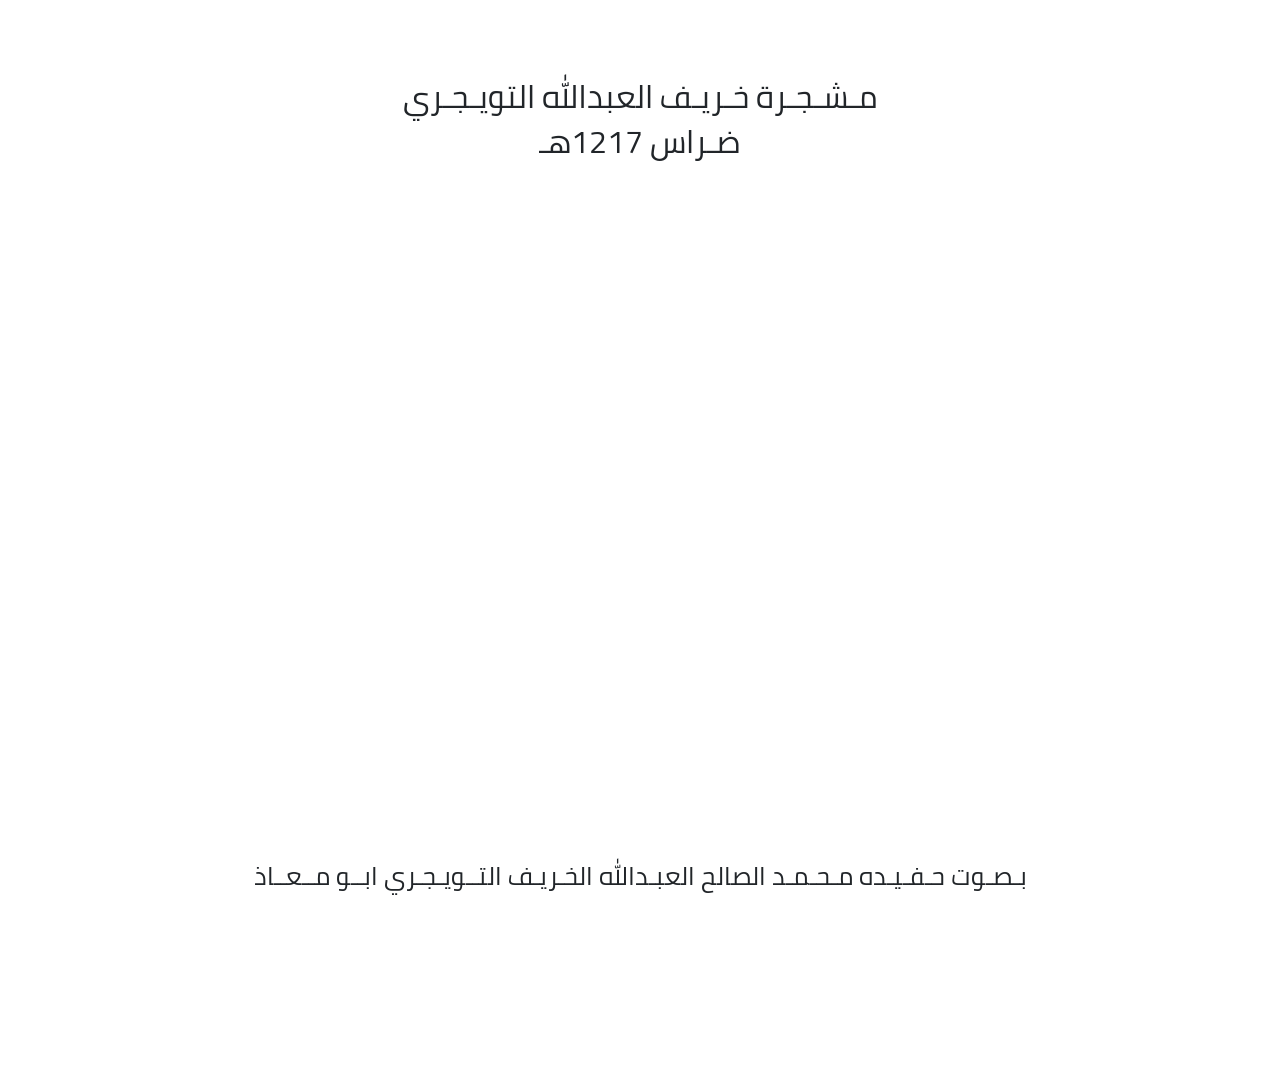
==== index.html @ e3bee6c8 "fixing bugs" ====
<!DOCTYPE html>
<html>
<head>
  <meta charset="utf-8">
  <title>مـشـجـرة خـريـف العبدالله التويـجـري ـ ضـراس 1217هـ</title>
  <meta name="viewport" content="width=device-width, initial-scale=1.0, maximum-scale=1.0, user-scalable=no">
  <meta property="og:image" itemprop="image" content="./static/img/img.png">
  <meta property="og:image:secure_url" itemprop="image" content="./static/img/img.png">
  <meta name="twitter:image" itemprop="image" content="./static/img/img.png">
  <meta property="og:type" content="website" />
  <link rel="stylesheet" href="./static/bootstrap-4.4.1-dist/css/bootstrap.css">
  <link rel="stylesheet" href="./static/css/main.css">
  <link rel="stylesheet" href="./static/css/main_rtl.css">
  <script src="./static/js/main.js"></script>
</head>


<body>
<div class="container pt-5">
  
  <h1 class="pt-5 text-center">
    مـشـجـرة خـريـف العبدالله التويـجـري
  </h1>
  
  <h1 class="text-center">
    ضـراس 1217هـ
  </h1>
  
  <div class="embed-responsive embed-responsive-16by9 mt-5">
    <iframe class="embed-responsive-item"  width="560" height="315" src="https://www.youtube.com/embed/NsmBAnLiPNc" frameborder="0" allow="accelerometer; autoplay; encrypted-media; gyroscope; picture-in-picture" allowfullscreen></iframe>
  </div>
  <h2 class="pt-5 text-center">
    بـصـوت حـفـيـده  مـحـمـد الصالح العبـدالله الخـريـف التــويـجـري 
   ابــو مــعــاذ
  </h2>
</div>
  
<br>
<br>
<br>
<br>
<br>

</body>
</html>
---- static/css/main.css ----
:root {
  --font-color-1: #3D3D3D;
  --font-color-2: #ffffff;
  --bg-color-1: #007672;
  --bg-color-2: #3D3D3D;
  --bg-color-footer: #404041;
  font-size: 1vw;
}

@font-face {
	font-family:'cairo-regular';
  src: local('cairo-regular'), local('Cairo-Regular'), local('Cairo Regular'),
    url('../fonts/cairo/Cairo-Regular.ttf') format('TrueType');
}

@font-face {
	font-family:'cairo-bold';
  src: local('cairo-bold'), local('Cairo-Bold'), local('Cairo Bold'),
    url('../fonts/cairo/Cairo-Bold.ttf') format('TrueType');
}

.regular {
  font-family: cairo-regular, TimesNewRoman, sans-serif;
}

.bold {
  font-family: cairo-bold, TimesNewRoman, sans-serif;
}

.no_select
{
  -webkit-touch-callout: none;
	-webkit-user-select: none;
	-khtml-user-select: none;
	-moz-user-select: none;
	-ms-user-select: none;
	user-select: none;
	-webkit-tap-highlight-color: rgba(255, 255, 255, 0);
}

head, body {
  font-family: cairo-regular, TimesNewRoman, sans-serif;
  width: 100vw;
  position: relative;
  font-size: 1.4rem;
  line-height: 3rem;
  overflow-x: hidden;
}

.body_root {
  position: relative;
  width: 100vw;
  overflow: hidden;
}

.max_width {
  margin: 0 auto;
  padding: 1rem;
  width: 1000px;
}

header {
  display: flex;
  padding-top: 1rem;
  height: 10rem;
  background: linear-gradient(90deg, var(--bg-color-1) 0%, var(--bg-color-2) 100%);
  color: var(--font-color-2);
  fill: var(--font-color-2);
}

.header_menu {
  display: none;
  margin: 1rem;
  width: 2.5rem;
  height: 2rem;
  cursor: pointer;
  z-index: 9;
}

.header_logo {
  margin: 0 4rem;
  width: 15rem;
  height: 8rem;
  background-image: url(../img/logo.png);
  background-size: contain;
  background-repeat: no-repeat;
  background-position: center;
  z-index: 9;
}

.header_languages {
  margin-right: 0;
  margin-left: auto;
}

footer {
  display: flex;
  flex-wrap: wrap;
  padding-top: 5rem;
  background: var(--bg-color-footer);
  color: var(--font-color-2);
}

footer section {
  margin: 0 2rem;
}

footer footer {
  display: block;
  width: 100%;
  text-align: center;
}

a {
  color: inherit!important;
  text-decoration: none!important;
}

@media (max-width: 1000px) {
  :root {
    font-size: 10px;
  }

  .max_width {
    width: 100vw;
  }

  .header_menu {
    display: block;
  }

  .side_links_root {
    position: fixed;
    display: none;
    top: 0px;
    left: 0px;
    width: 100vw;
    padding: 100vh;
    background: #ffffffaa;
    overflow: hidden;
    z-index: 15;
  }

  .side_links {
    position: fixed;
    display: none;
    top: 0;
    left: 4rem;
    width: 30rem;
    padding: 2rem;
    background: var(--bg-color-1);
    box-shadow: 0 0.5rem 1rem rgba(0, 0, 0, 0.15) !important;
    overflow: hidden;
  }
  
  .side_links a {
    display: block;
    font-size: 1.3rem;
    line-height: 2.7rem;
    color: var(--font-color-2)!important;
  }
  
  .side_links_close {
    display: block;
    font-size: 2.5rem;
    padding-bottom: 1rem;
    cursor: pointer;
  }
}


@media (max-width: 600px) {
  :root {
    font-size: 8px;
  }
  .max_width {
    width: 100vw;
  }
}


@media (min-width: 1001px) {
  .side_links_root {
    display: block!important;
  }

  .side_links {
    display: block!important;
  }

  .side_links a {
    margin: 1rem;
  }
    
  .side_links_close {
    display: none;
  }
}
---- static/css/main_rtl.css ----
body {
  direction: rtl;
  text-align: right;
}

.header_languages {
  margin-right: auto;
  margin-left: 0;
}

@media (max-width: 980px)
{
  body {
    display: block;
  }
}

@media (max-width: 600px)
{
  body {
    display: block;
  }
}
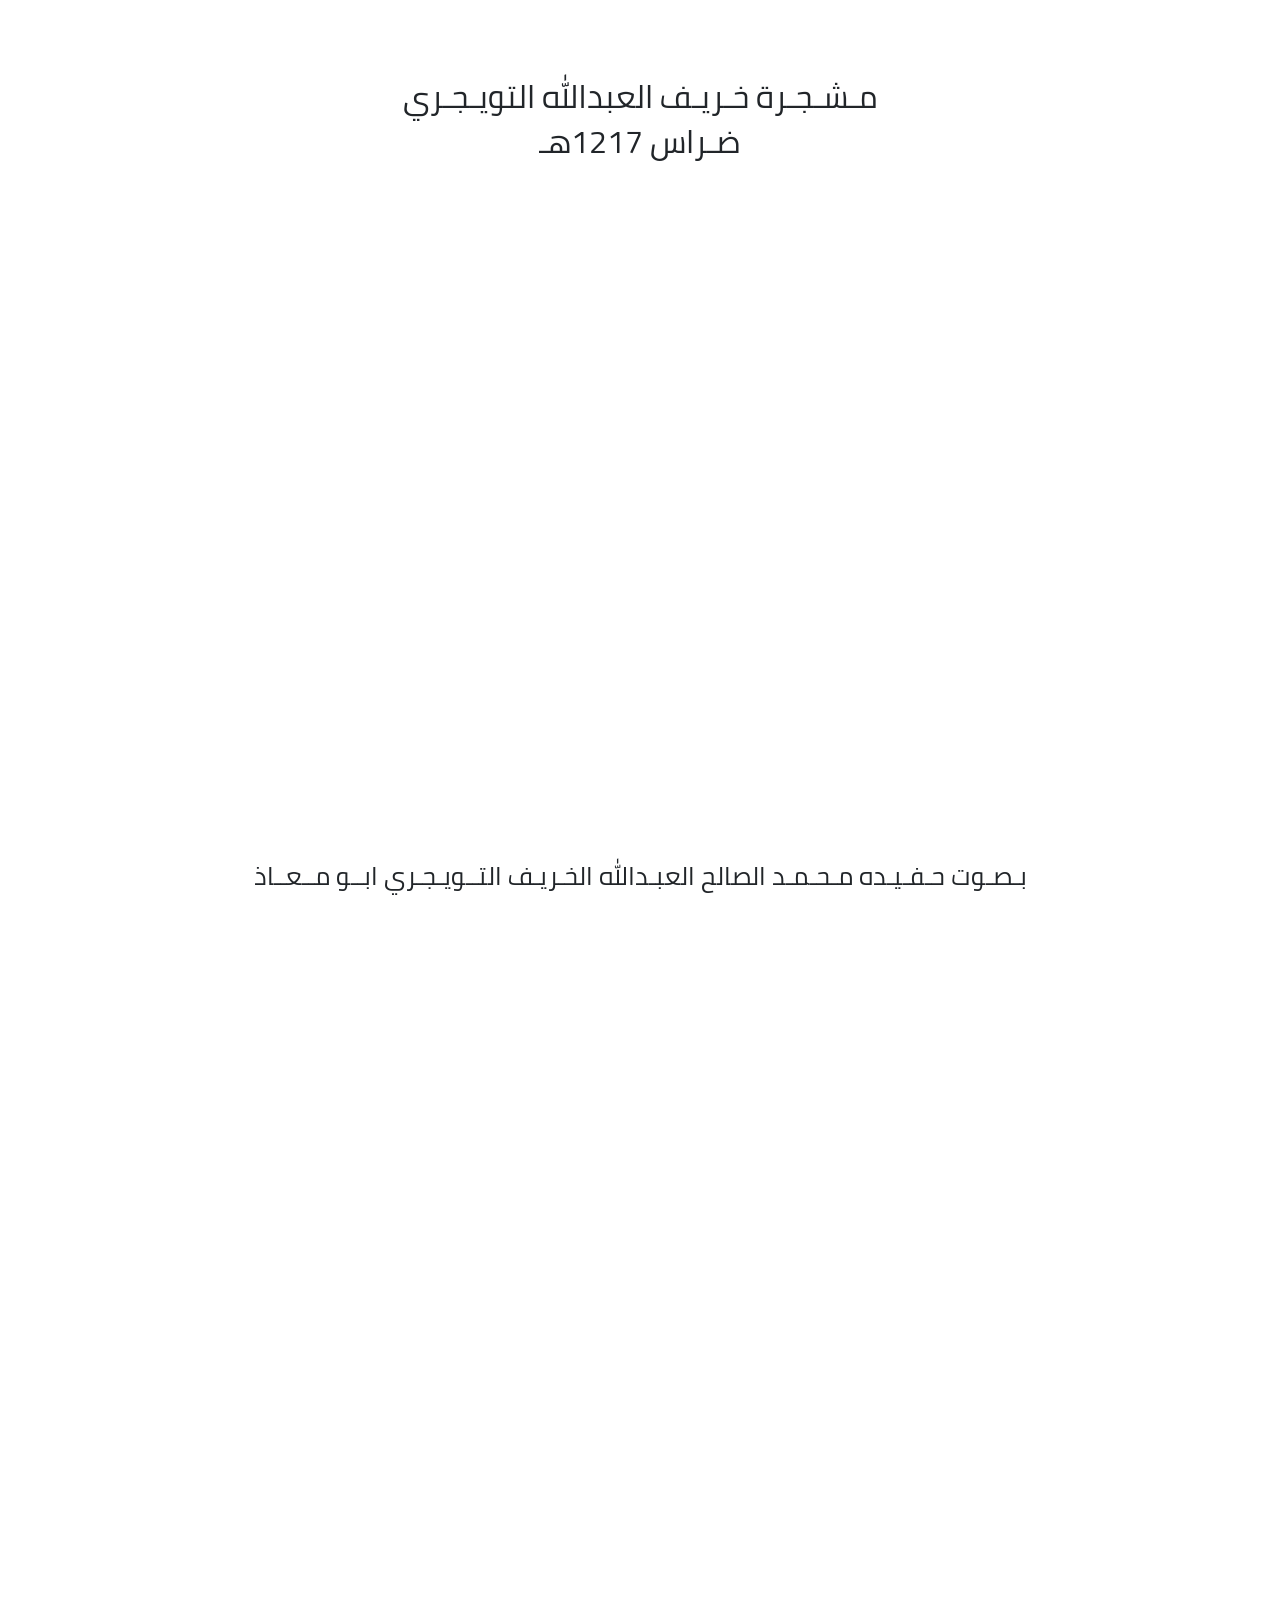
==== commit 1c3da972: "Update index.html" ====
--- a/index.html
+++ b/index.html
@@ -27,12 +27,16 @@
   </h1>
   
   <div class="embed-responsive embed-responsive-16by9 mt-5">
-    <iframe class="embed-responsive-item"  width="560" height="315" src="https://www.youtube.com/embed/NsmBAnLiPNc" frameborder="0" allow="accelerometer; autoplay; encrypted-media; gyroscope; picture-in-picture" allowfullscreen></iframe>
+    <iframe class="embed-responsive-item"  width="560" height="315" src="https://www.youtube.com/embed/OnrF1ufpSOM" frameborder="0" allow="accelerometer; autoplay; encrypted-media; gyroscope; picture-in-picture" allowfullscreen></iframe>
   </div>
   <h2 class="pt-5 text-center">
     بـصـوت حـفـيـده  مـحـمـد الصالح العبـدالله الخـريـف التــويـجـري 
    ابــو مــعــاذ
   </h2>
+
+  <div class="embed-responsive embed-responsive-16by9 mt-5">
+    <iframe src="https://khraif-1217.s3.eu-central-1.amazonaws.com/khraif-1217_compressed.pdf" width="600" height="500" loading="lazy"></iframe>
+  </div>
 </div>
   
 <br>
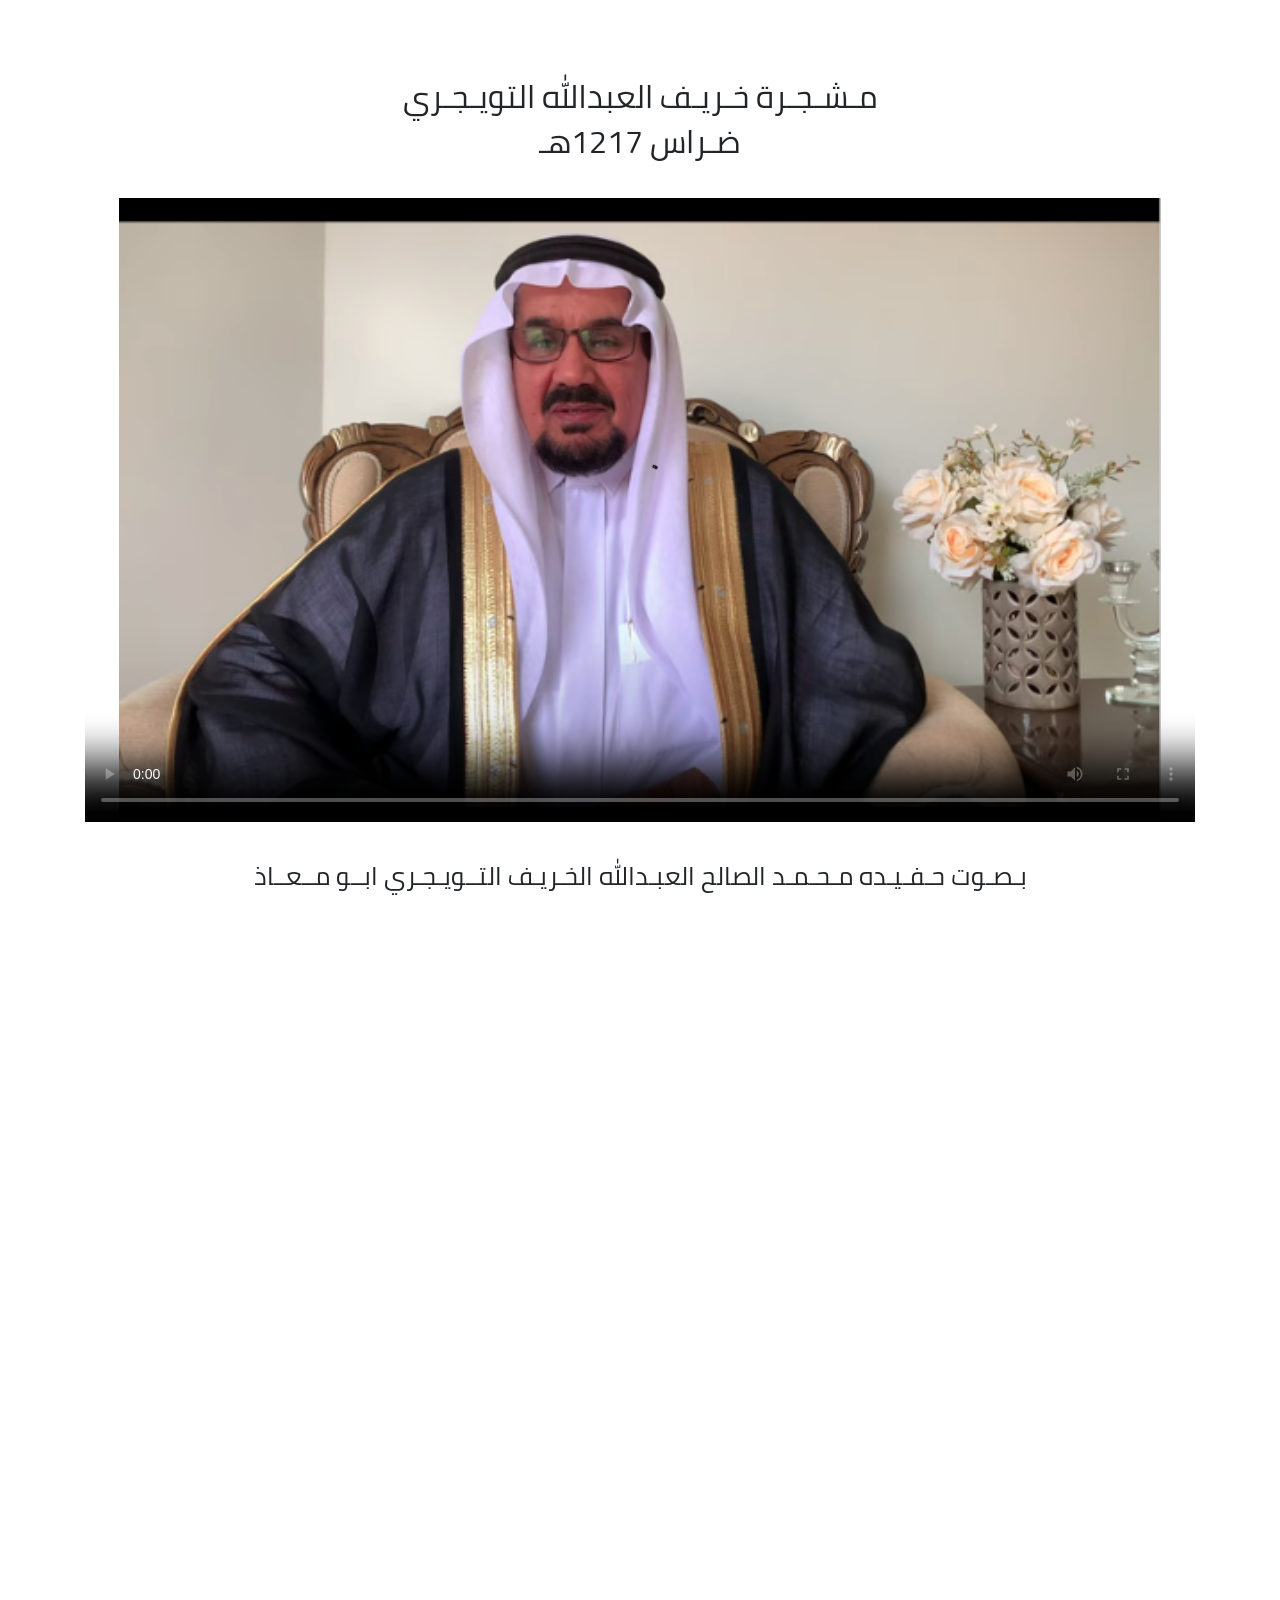
==== commit 52739bca: "fix: redirect in index.html" ====
--- a/index.html
+++ b/index.html
@@ -1,49 +1,15 @@
 <!DOCTYPE html>
 <html>
+
 <head>
-  <meta charset="utf-8">
-  <title>مـشـجـرة خـريـف العبدالله التويـجـري ـ ضـراس 1217هـ</title>
-  <meta name="viewport" content="width=device-width, initial-scale=1.0, maximum-scale=1.0, user-scalable=no">
-  <meta property="og:image" itemprop="image" content="./static/img/img.png">
-  <meta property="og:image:secure_url" itemprop="image" content="./static/img/img.png">
-  <meta name="twitter:image" itemprop="image" content="./static/img/img.png">
-  <meta property="og:type" content="website" />
-  <link rel="stylesheet" href="./static/bootstrap-4.4.1-dist/css/bootstrap.css">
-  <link rel="stylesheet" href="./static/css/main.css">
-  <link rel="stylesheet" href="./static/css/main_rtl.css">
-  <script src="./static/js/main.js"></script>
+    <meta charset="utf-8">
+    <title>تحويل</title>
+    <meta http-equiv="refresh"
+        content="0; url=./مــشــجــرة_خــريــف_الـعـبـدالله_الـتـويـجـري_ضــراس_1217هـ/index.html" />
 </head>
 
+<body>
+    <p>تحويل</p>
+</body>
 
-<body>
-<div class="container pt-5">
-  
-  <h1 class="pt-5 text-center">
-    مـشـجـرة خـريـف العبدالله التويـجـري
-  </h1>
-  
-  <h1 class="text-center">
-    ضـراس 1217هـ
-  </h1>
-  
-  <div class="embed-responsive embed-responsive-16by9 mt-5">
-    <iframe class="embed-responsive-item"  width="560" height="315" src="https://www.youtube.com/embed/OnrF1ufpSOM" frameborder="0" allow="accelerometer; autoplay; encrypted-media; gyroscope; picture-in-picture" allowfullscreen></iframe>
-  </div>
-  <h2 class="pt-5 text-center">
-    بـصـوت حـفـيـده  مـحـمـد الصالح العبـدالله الخـريـف التــويـجـري 
-   ابــو مــعــاذ
-  </h2>
-
-  <div class="embed-responsive embed-responsive-16by9 mt-5">
-    <iframe src="https://khraif-1217.s3.eu-central-1.amazonaws.com/khraif-1217_compressed.pdf" width="600" height="500" loading="lazy"></iframe>
-  </div>
-</div>
-  
-<br>
-<br>
-<br>
-<br>
-<br>
-
-</body>
-</html>
+</html>
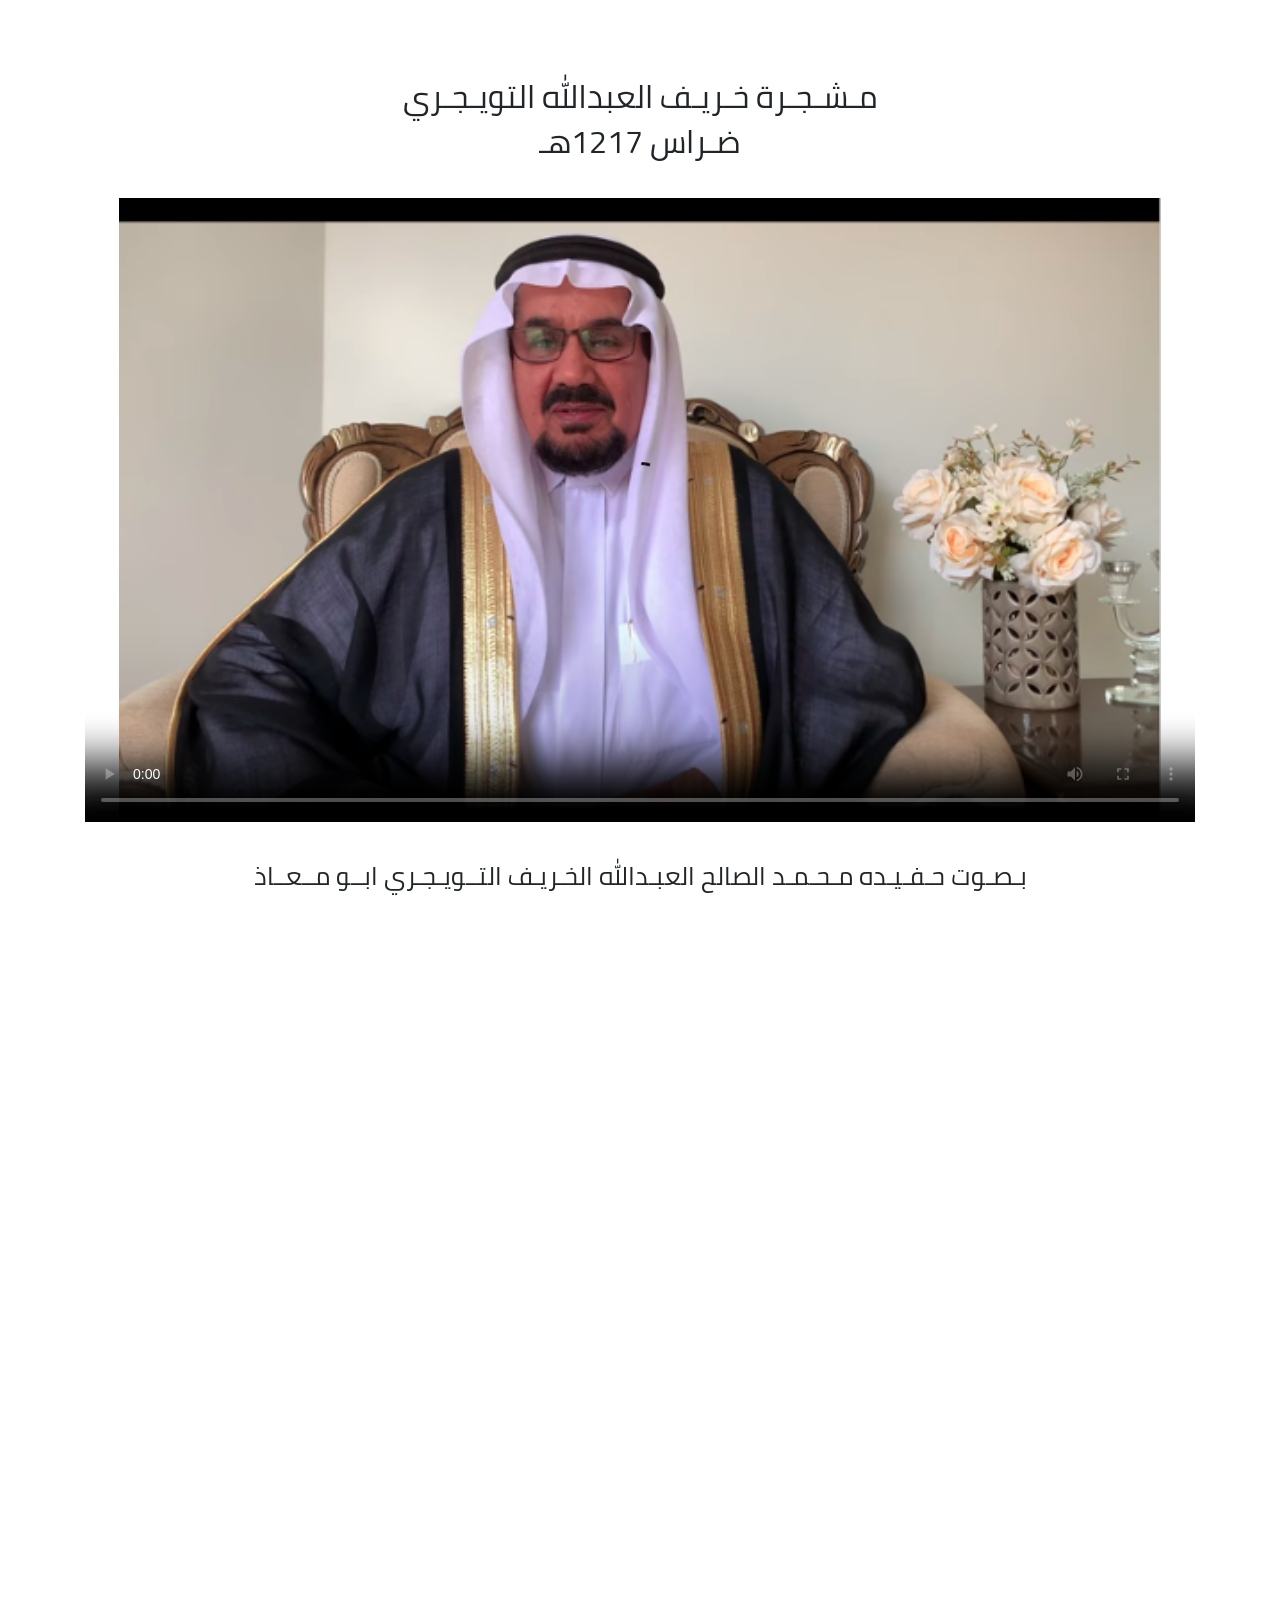
==== commit 2bb4b320: "rename: safeyoutube and redirect url in index" ====
--- a/index.html
+++ b/index.html
@@ -5,7 +5,7 @@
     <meta charset="utf-8">
     <title>تحويل</title>
     <meta http-equiv="refresh"
-        content="0; url=./مــشــجــرة_خــريــف_الـعـبـدالله_الـتـويـجـري_ضــراس_1217هـ/index.html" />
+        content="0; url=./مــشــجــرة_خــريــف_الـعـبـدالله_الـتـويـجـري_ضــراس_1217هـ/" />
 </head>
 
 <body>
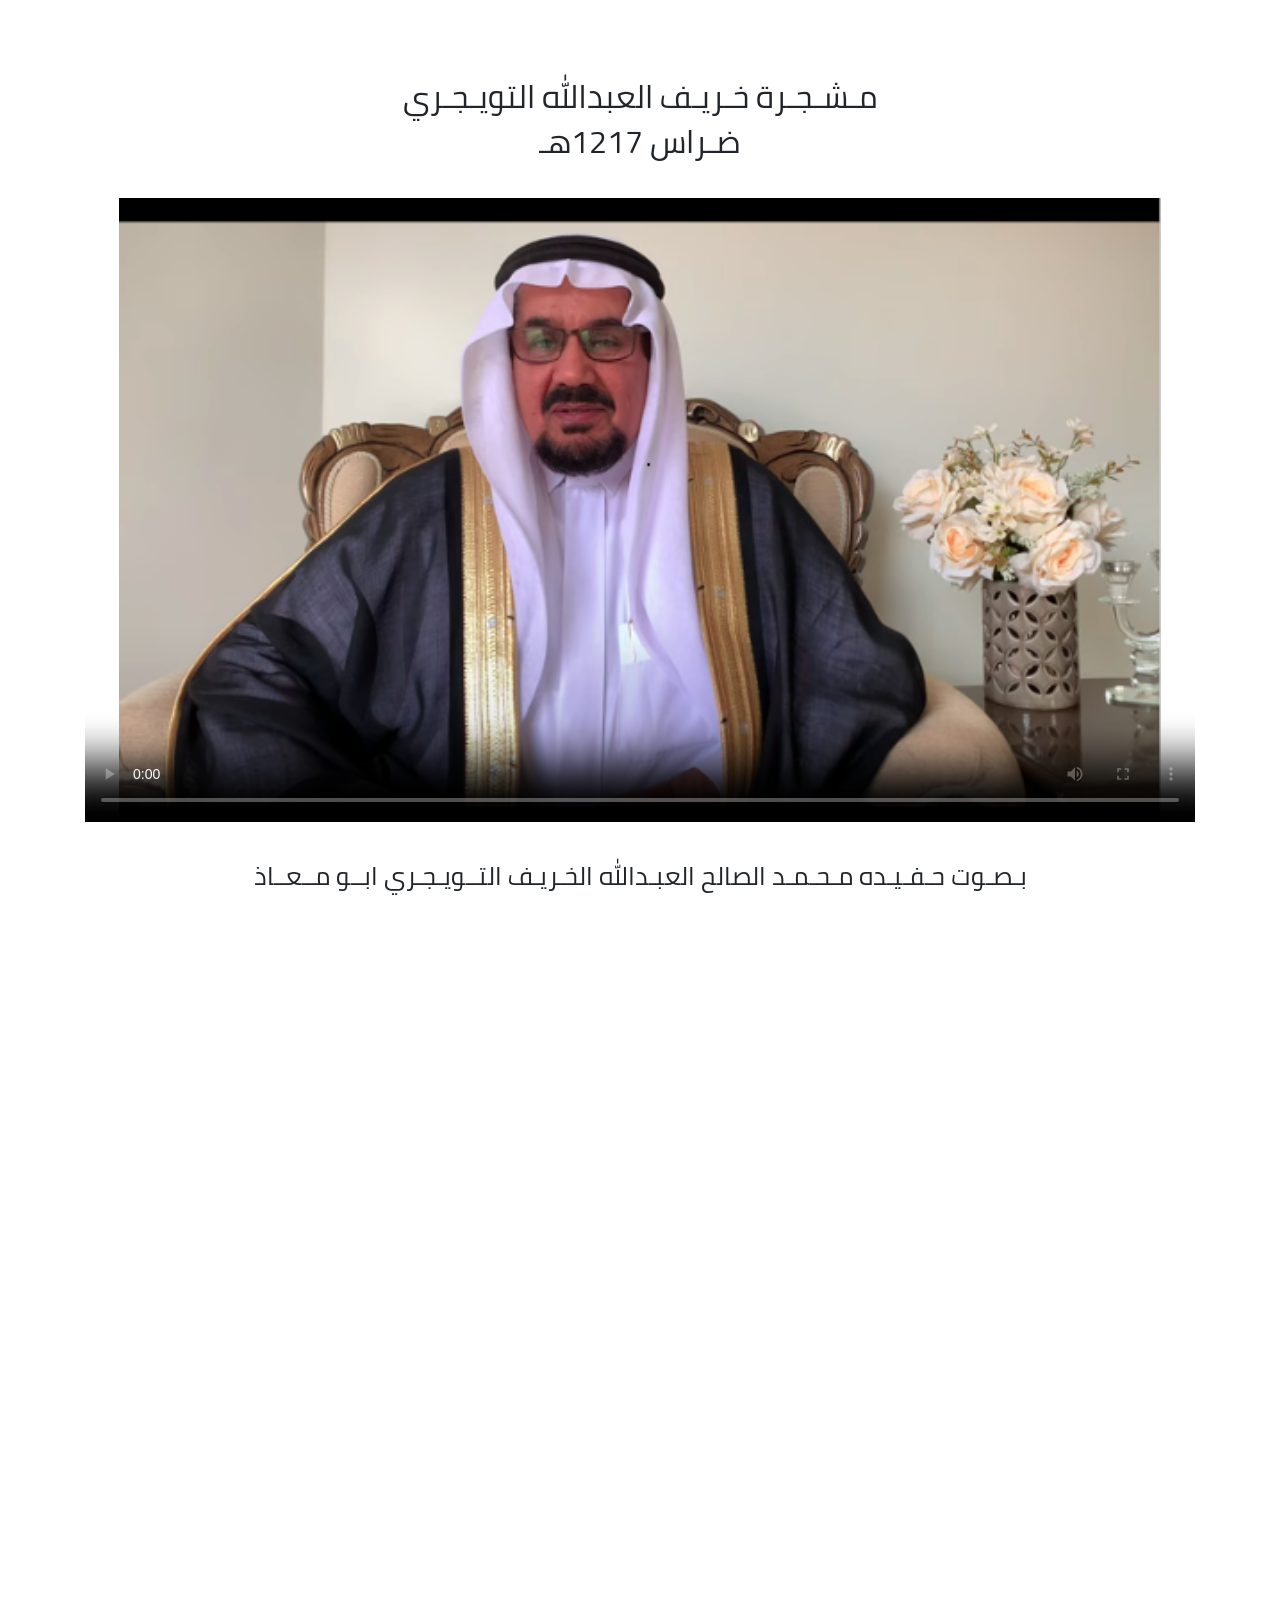
==== commit 4be869b4: "update index meta" ====
--- a/index.html
+++ b/index.html
@@ -2,14 +2,21 @@
 <html>
 
 <head>
-    <meta charset="utf-8">
-    <title>تحويل</title>
-    <meta http-equiv="refresh"
-        content="0; url=./مــشــجــرة_خــريــف_الـعـبـدالله_الـتـويـجـري_ضــراس_1217هـ/" />
+  <meta charset="utf-8">
+  <title>مـشـجـرة خـريـف العبدالله التويـجـري ـ ضـراس 1217هـ</title>
+  <meta name="viewport" content="width=device-width, initial-scale=1.0, maximum-scale=1.0, user-scalable=no">
+  <meta property="og:image" itemprop="image" content="../static/img/img.png">
+  <meta property="og:image:secure_url" itemprop="image" content="../static/img/img.png">
+  <meta name="twitter:image" itemprop="image" content="../static/img/img.png">
+  <meta property="og:type" content="website" />
+    
+  <meta http-equiv="refresh" content="0; url=./مــشــجــرة_خــريــف_الـعـبـدالله_الـتـويـجـري_ضــراس_1217هـ/" />
 </head>
 
 <body>
-    <p>تحويل</p>
+    <p>
+        مــشــجــرة_خــريــف_الـعـبـدالله_الـتـويـجـري_ضــراس_1217هـ
+    </p>
 </body>
 
-</html>+</html>
